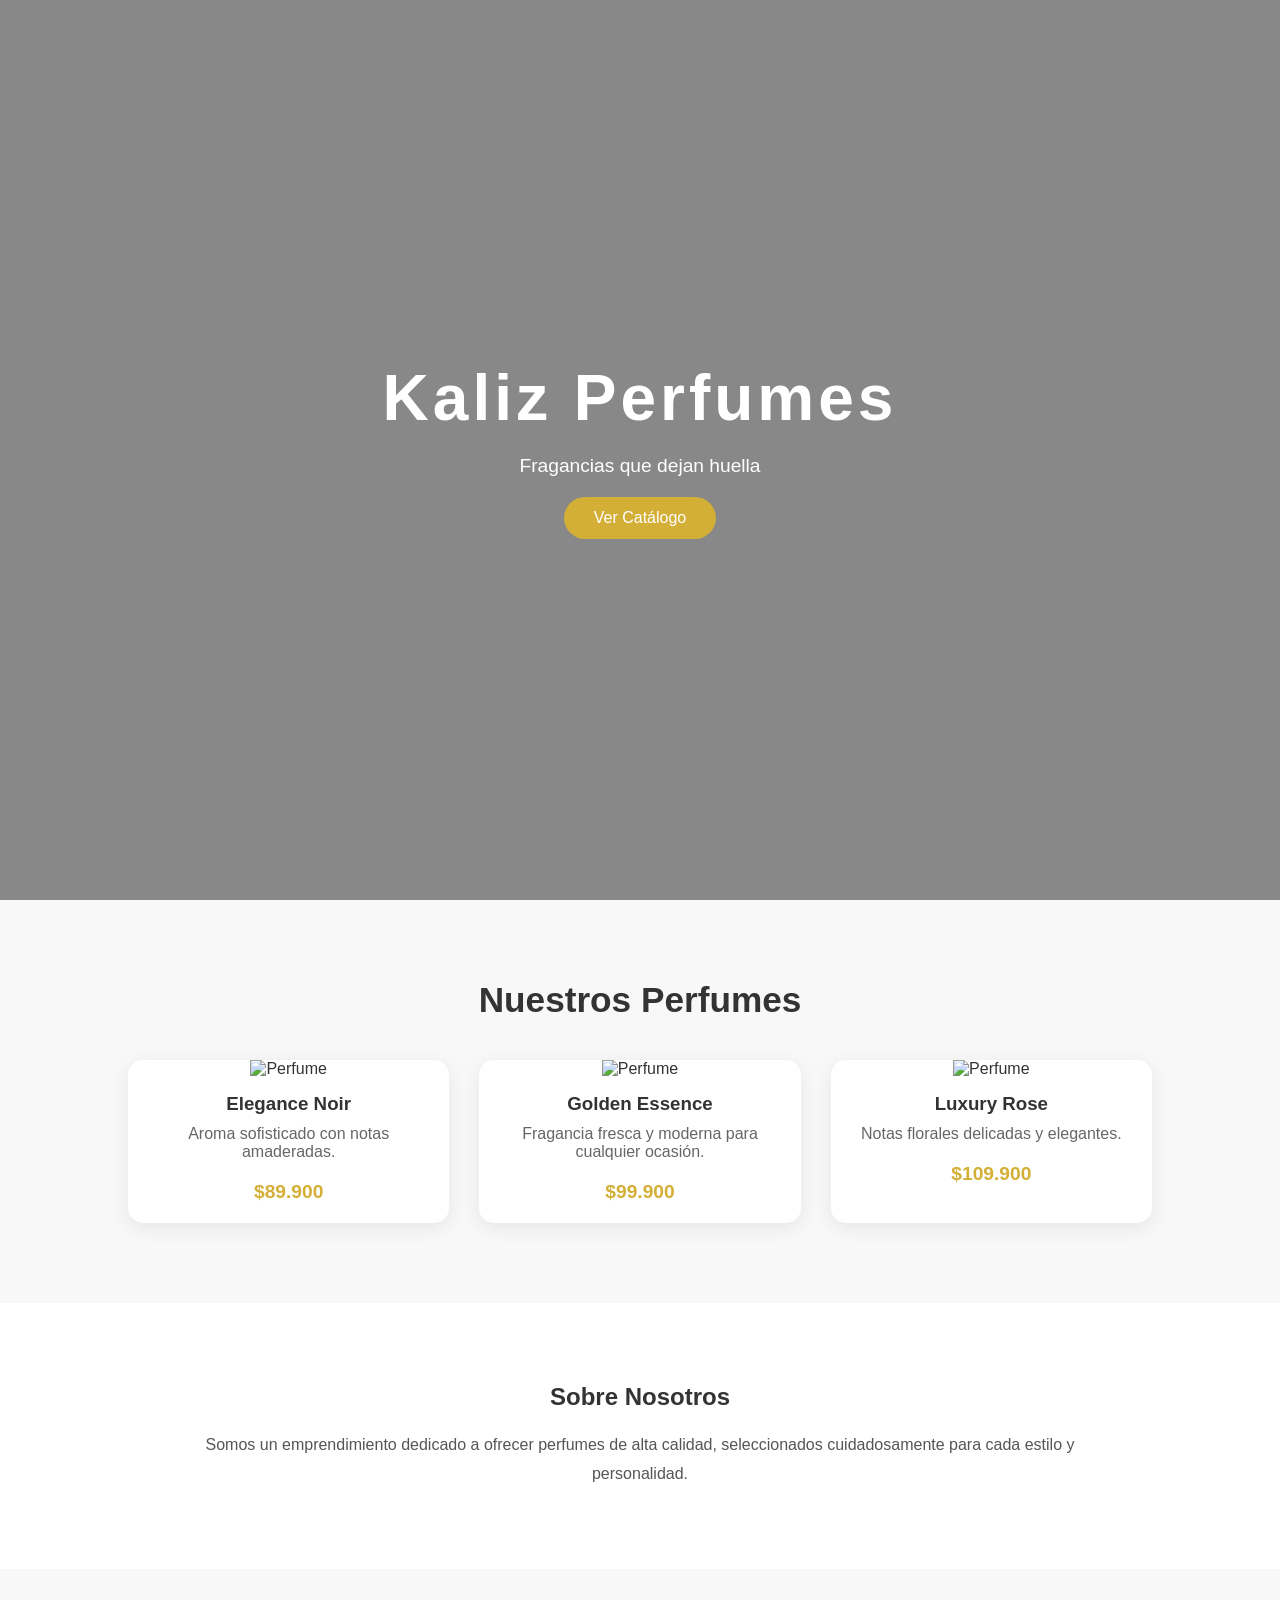
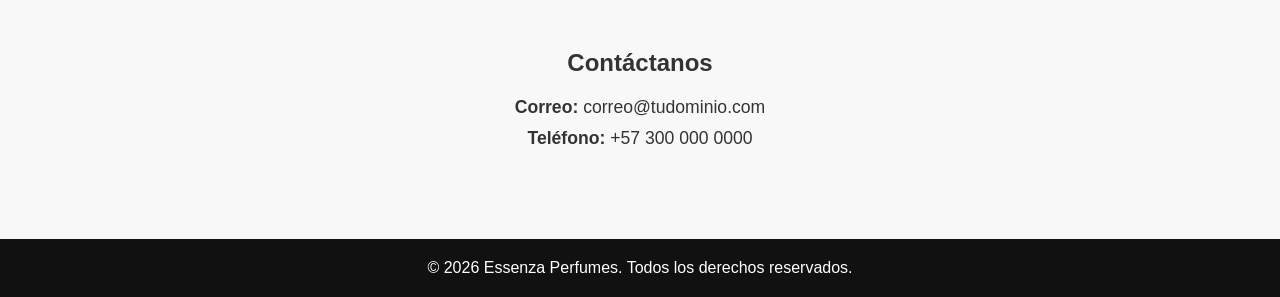
==== index.html @ bfae03cb "Add files via upload" ====
<!DOCTYPE html>
<html lang="es">
<head>
    <meta charset="UTF-8">
    <meta name="viewport" content="width=device-width, initial-scale=1.0">
    <title>Kaliz Perfumes</title>
    <link rel="stylesheet" href="css/styles.css">
</head>
<body>

    <!-- Header -->
    <header class="hero">
        <div class="hero-content">
            <h1>Kaliz Perfumes</h1>
            <p>Fragancias que dejan huella</p>
            <a href="#catalogo" class="btn">Ver Catálogo</a>
        </div>
    </header>

    <!-- Catálogo -->
    <section id="catalogo" class="catalogo">
        <h2>Nuestros Perfumes</h2>

        <div class="productos">

            <div class="card">
                <img src="https://images.unsplash.com/photo-1594035910387-fea47794261f?w=500" alt="Perfume">
                <h3>Elegance Noir</h3>
                <p>Aroma sofisticado con notas amaderadas.</p>
                <span>$89.900</span>
            </div>

            <div class="card">
                <img src="https://images.unsplash.com/photo-1541643600914-78b084683601?w=500" alt="Perfume">
                <h3>Golden Essence</h3>
                <p>Fragancia fresca y moderna para cualquier ocasión.</p>
                <span>$99.900</span>
            </div>

            <div class="card">
                <img src="https://images.unsplash.com/photo-1523293182086-7651a899d37f?w=500" alt="Perfume">
                <h3>Luxury Rose</h3>
                <p>Notas florales delicadas y elegantes.</p>
                <span>$109.900</span>
            </div>

        </div>
    </section>

    <!-- Sobre nosotros -->
    <section class="nosotros">
        <h2>Sobre Nosotros</h2>
        <p>
            Somos un emprendimiento dedicado a ofrecer perfumes de alta calidad,
            seleccionados cuidadosamente para cada estilo y personalidad.
        </p>
    </section>

    <!-- Contacto -->
    <section class="contacto">
        <h2>Contáctanos</h2>

        <!-- Modificar estos datos -->
        <p><strong>Correo:</strong> correo@tudominio.com</p>
        <p><strong>Teléfono:</strong> +57 300 000 0000</p>

    </section>

    <!-- Footer -->
    <footer>
        <p>&copy; 2026 Essenza Perfumes. Todos los derechos reservados.</p>
    </footer>

</body>
</html>
---- css/styles.css ----
*{
    margin:0;
    padding:0;
    box-sizing:border-box;
    font-family: 'Segoe UI', sans-serif;
}

body{
    background:#f8f8f8;
    color:#333;
}

/* HERO */

.hero{
    height:100vh;
    background:linear-gradient(
        rgba(0,0,0,0.45),
        rgba(0,0,0,0.45)
    ),
    url('https://images.unsplash.com/photo-1592945403244-b3fbafd7f539?w=1600');
    background-size:cover;
    background-position:center;
    display:flex;
    align-items:center;
    justify-content:center;
    text-align:center;
}

.hero-content h1{
    color:white;
    font-size:4rem;
    letter-spacing:4px;
}

.hero-content p{
    color:white;
    font-size:1.2rem;
    margin:20px 0;
}

.btn{
    display:inline-block;
    padding:12px 30px;
    background:#d4af37;
    color:white;
    text-decoration:none;
    border-radius:30px;
    transition:0.3s;
}

.btn:hover{
    background:#b8942c;
}

/* CATÁLOGO */

.catalogo{
    padding:80px 10%;
    text-align:center;
}

.catalogo h2{
    margin-bottom:40px;
    font-size:2.2rem;
}

.productos{
    display:grid;
    grid-template-columns:repeat(auto-fit,minmax(280px,1fr));
    gap:30px;
}

.card{
    background:white;
    border-radius:15px;
    overflow:hidden;
    box-shadow:0 5px 20px rgba(0,0,0,0.08);
    transition:0.3s;
}

.card:hover{
    transform:translateY(-8px);
}

.card img{
    width:100%;
    height:300px;
    object-fit:cover;
}

.card h3{
    margin:15px 0 10px;
}

.card p{
    padding:0 20px;
    color:#666;
}

.card span{
    display:block;
    margin:20px 0;
    font-weight:bold;
    color:#d4af37;
    font-size:1.2rem;
}

/* NOSOTROS */

.nosotros{
    padding:80px 15%;
    background:white;
    text-align:center;
}

.nosotros h2{
    margin-bottom:20px;
}

.nosotros p{
    line-height:1.8;
    color:#555;
}

/* CONTACTO */

.contacto{
    padding:80px 10%;
    text-align:center;
}

.contacto h2{
    margin-bottom:20px;
}

.contacto p{
    margin:10px 0;
    font-size:1.1rem;
}

/* FOOTER */

footer{
    background:#111;
    color:white;
    text-align:center;
    padding:20px;
}

/* RESPONSIVE */

@media(max-width:768px){

    .hero-content h1{
        font-size:2.5rem;
    }

    .hero-content p{
        font-size:1rem;
    }

}
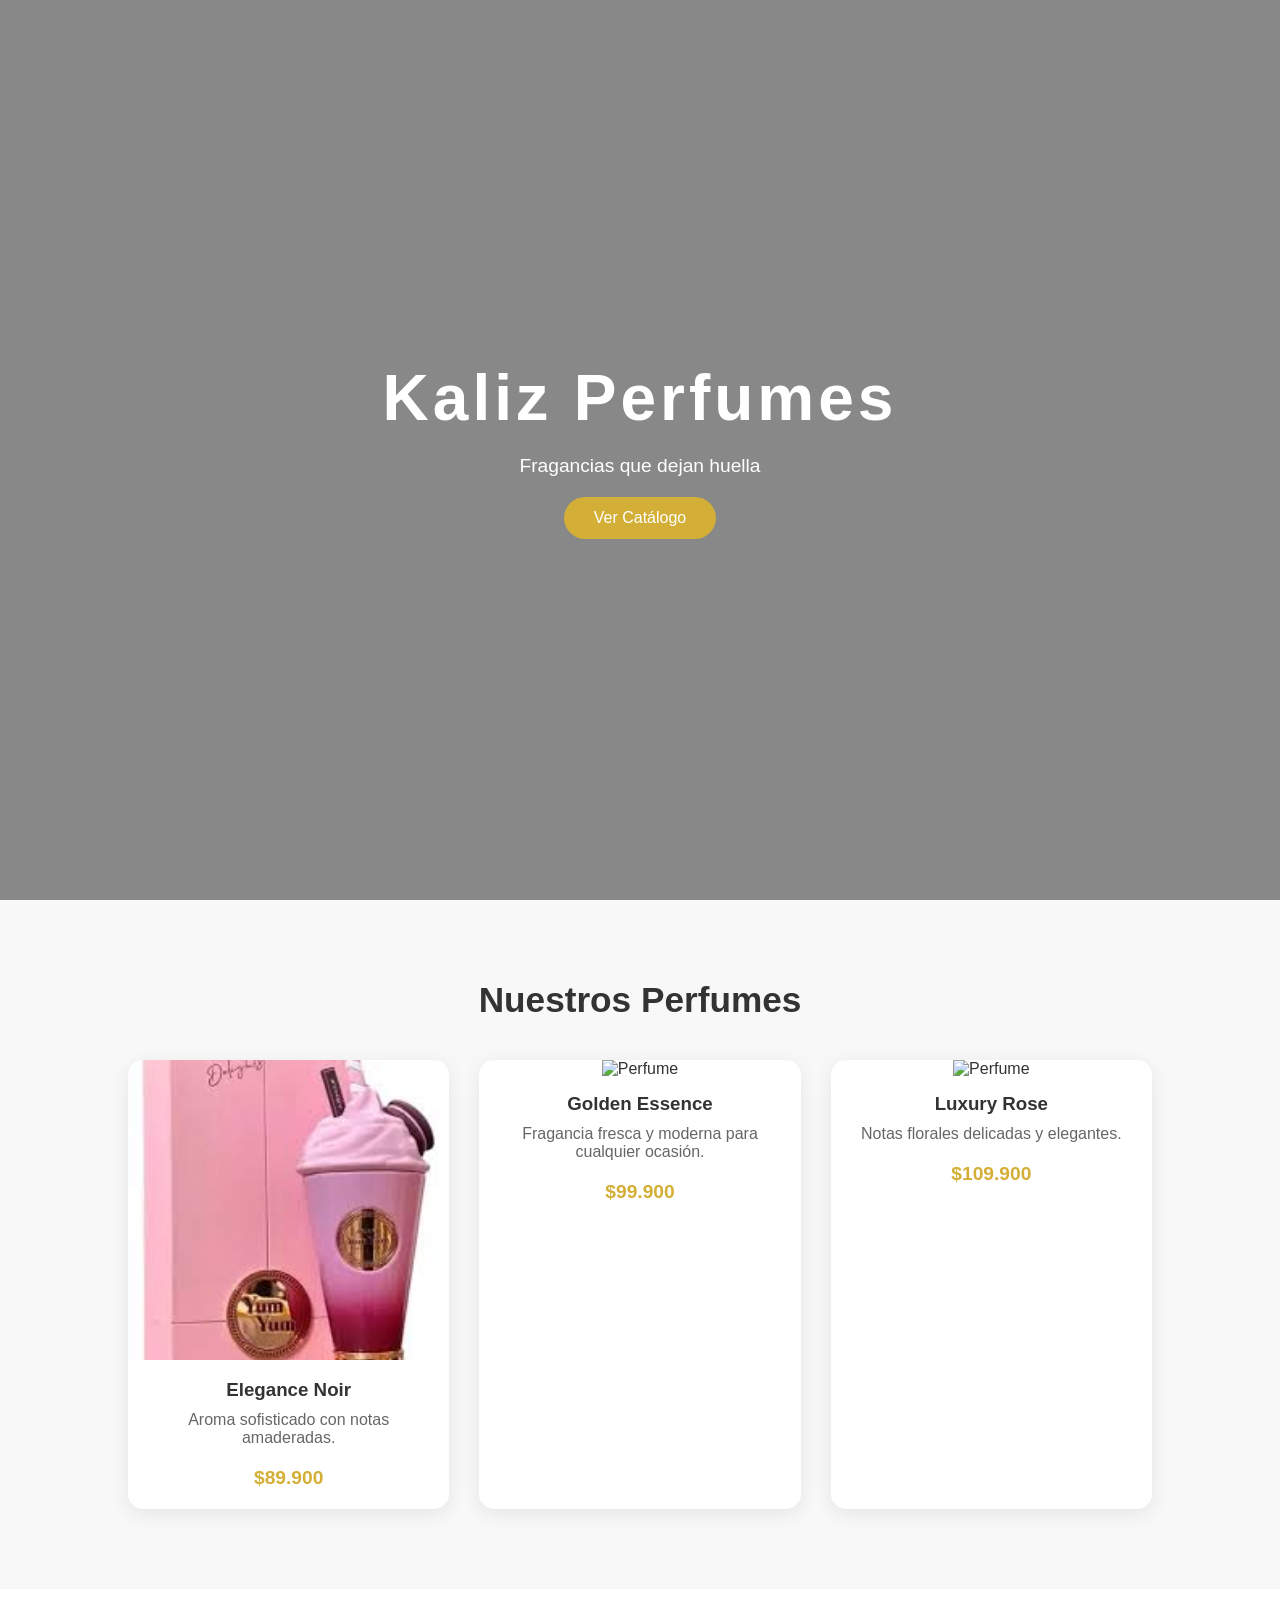
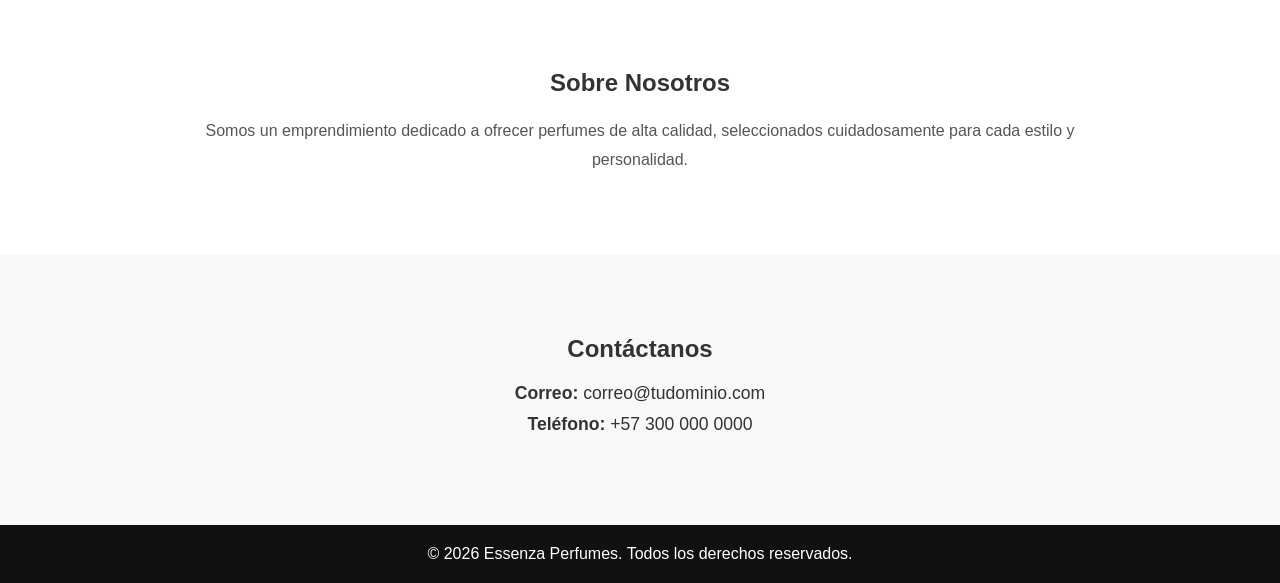
==== commit fa70c017: "Update index.html" ====
--- a/index.html
+++ b/index.html
@@ -24,7 +24,7 @@
         <div class="productos">
 
             <div class="card">
-                <img src="https://images.unsplash.com/photo-1594035910387-fea47794261f?w=500" alt="Perfume">
+                <img src="[data-uri]" alt="Perfume">
                 <h3>Elegance Noir</h3>
                 <p>Aroma sofisticado con notas amaderadas.</p>
                 <span>$89.900</span>
@@ -72,4 +72,4 @@
     </footer>
 
 </body>
-</html>+</html>
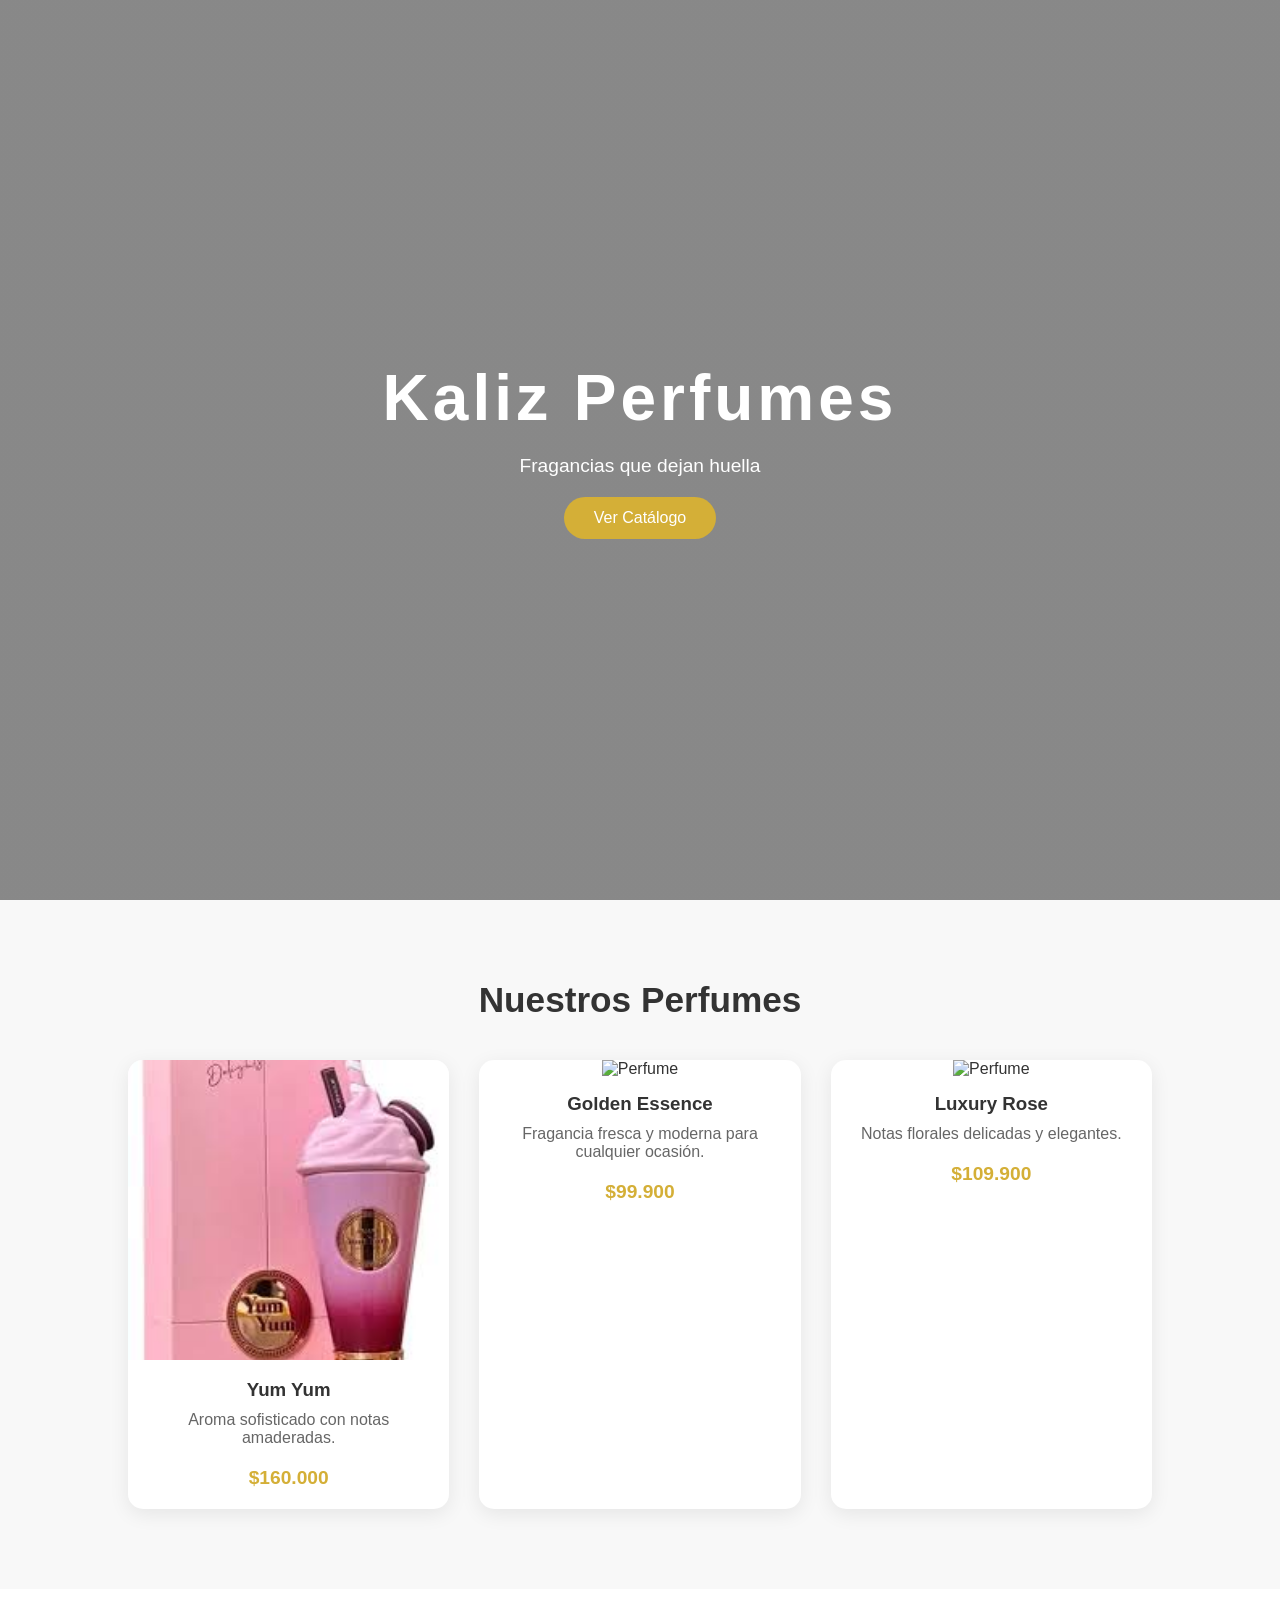
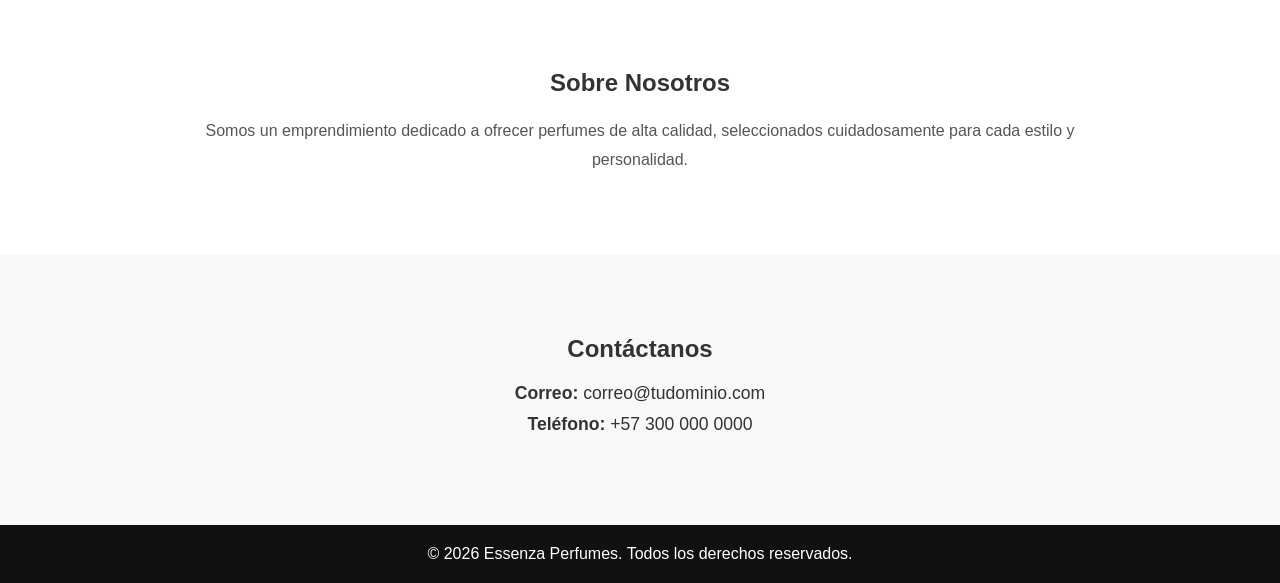
==== commit 4785eb78: "Update index.html" ====
--- a/index.html
+++ b/index.html
@@ -25,9 +25,9 @@
 
             <div class="card">
                 <img src="[data-uri]" alt="Perfume">
-                <h3>Elegance Noir</h3>
+                <h3>Yum Yum</h3>
                 <p>Aroma sofisticado con notas amaderadas.</p>
-                <span>$89.900</span>
+                <span>$160.000</span>
             </div>
 
             <div class="card">
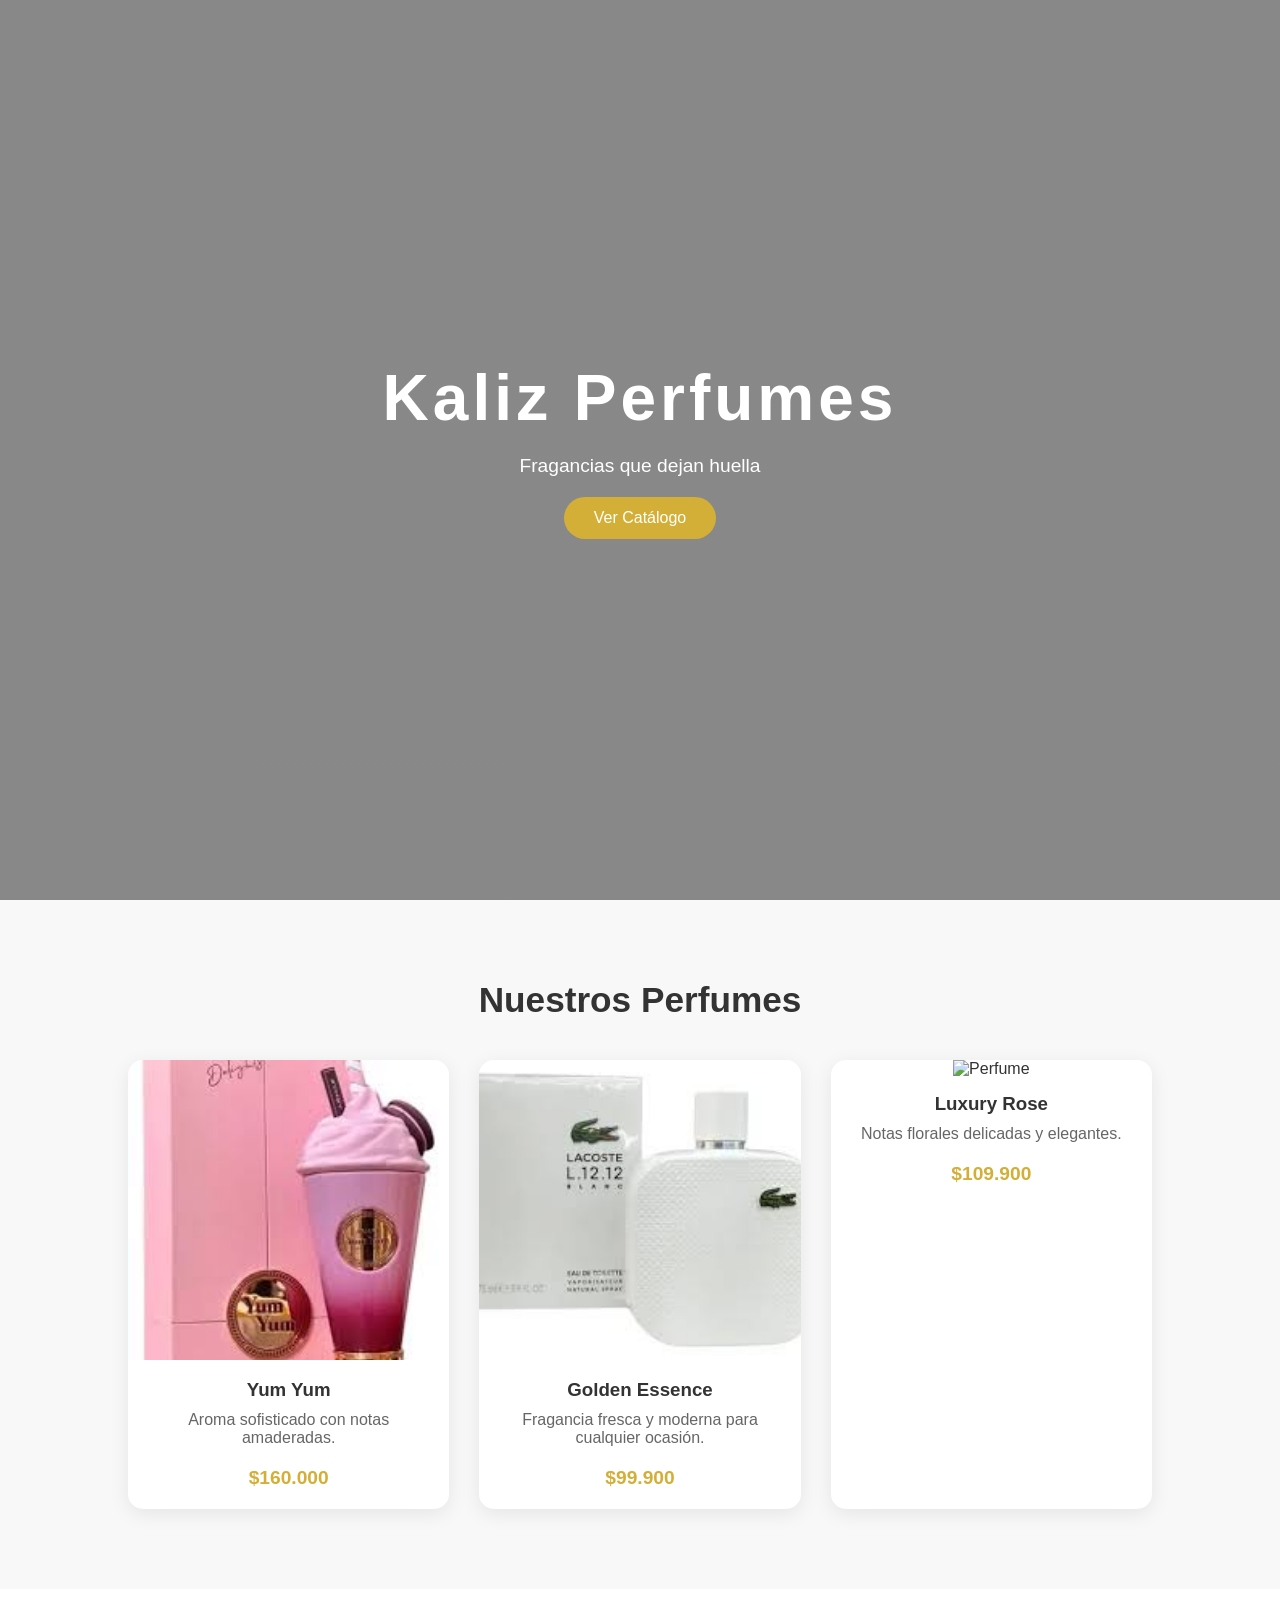
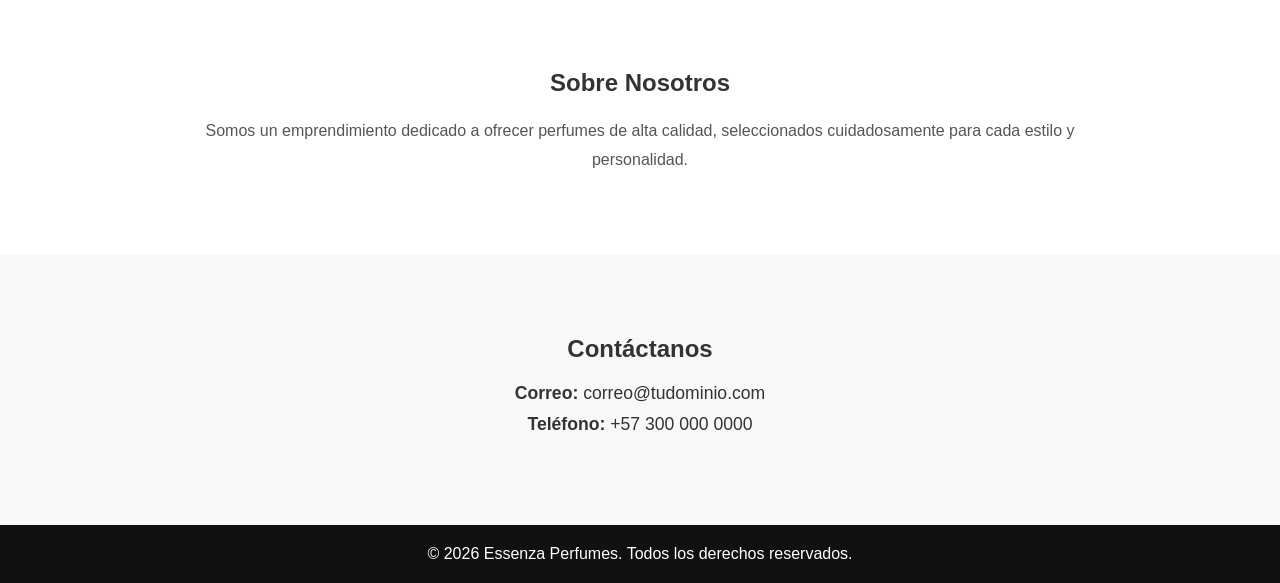
==== commit 490060d1: "Update index.html" ====
--- a/index.html
+++ b/index.html
@@ -31,7 +31,7 @@
             </div>
 
             <div class="card">
-                <img src="https://images.unsplash.com/photo-1541643600914-78b084683601?w=500" alt="Perfume">
+                <img src="[data-uri]" alt="Perfume">
                 <h3>Golden Essence</h3>
                 <p>Fragancia fresca y moderna para cualquier ocasión.</p>
                 <span>$99.900</span>
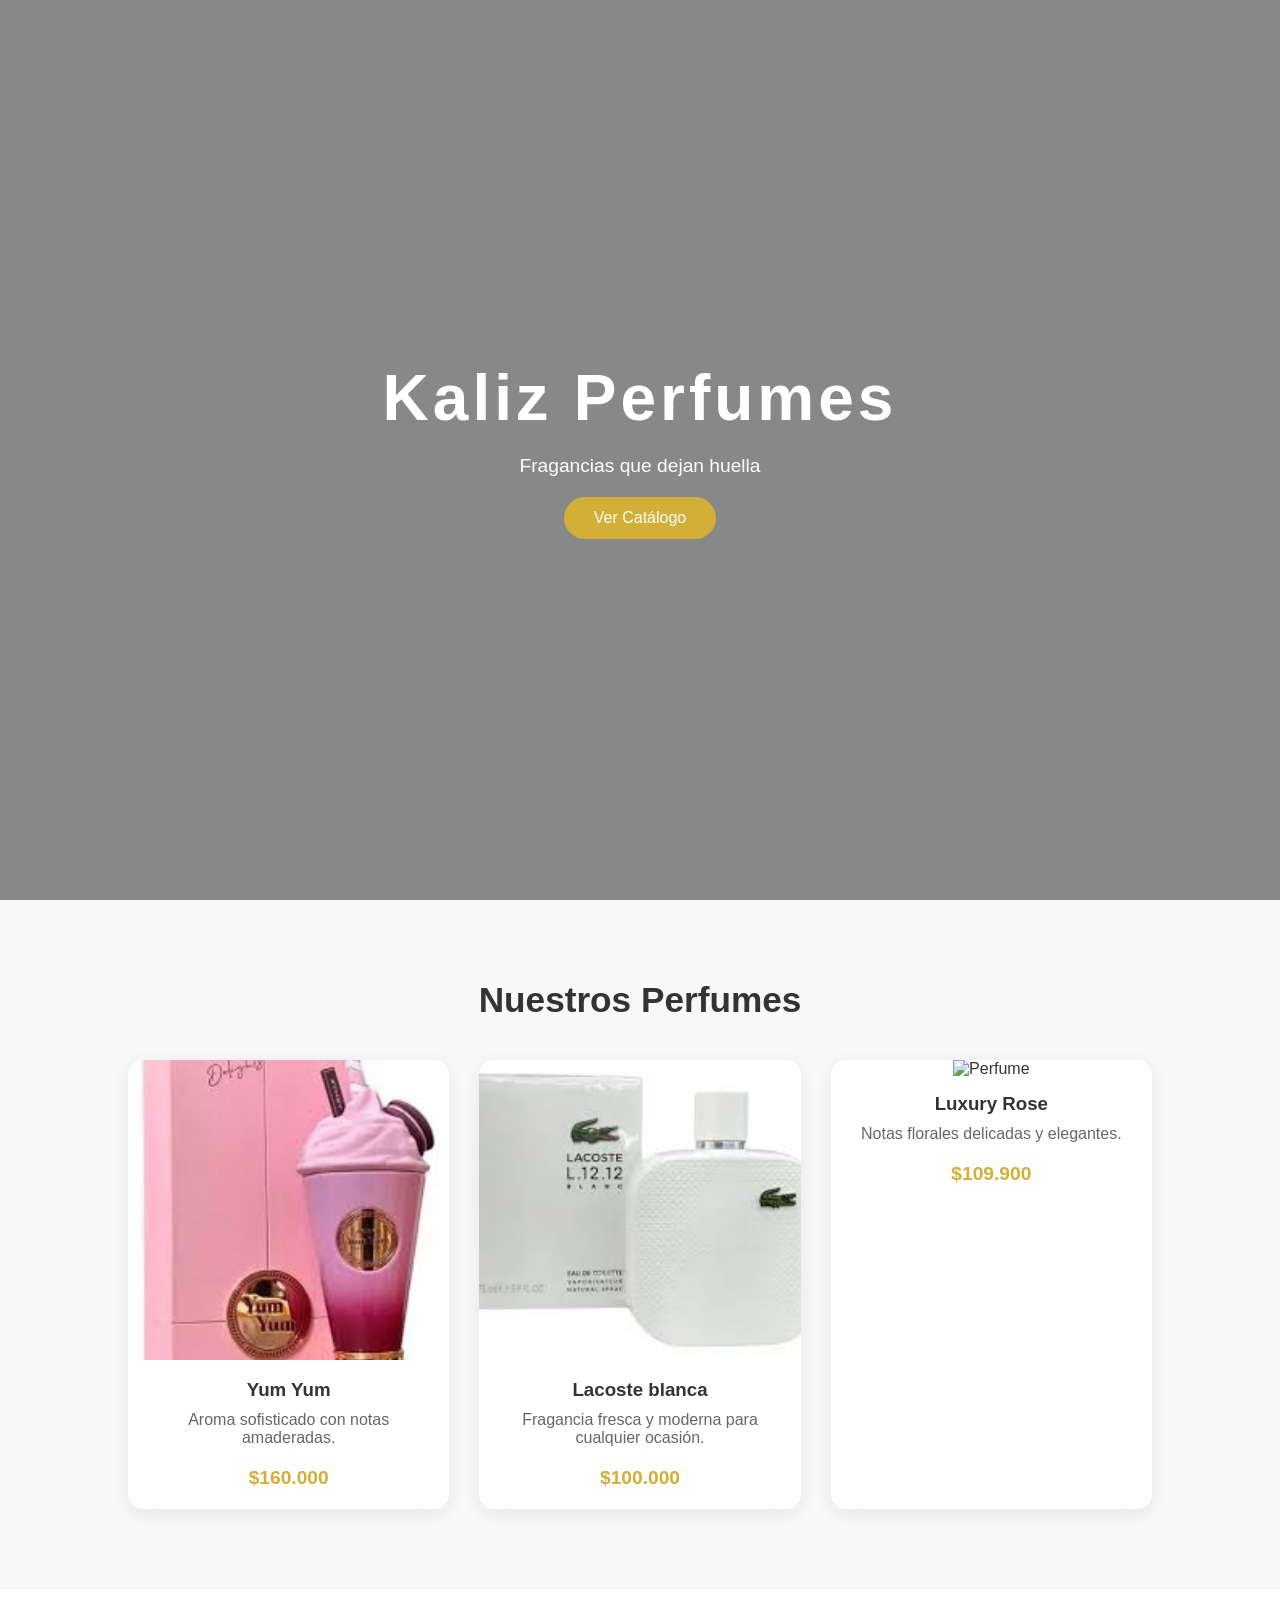
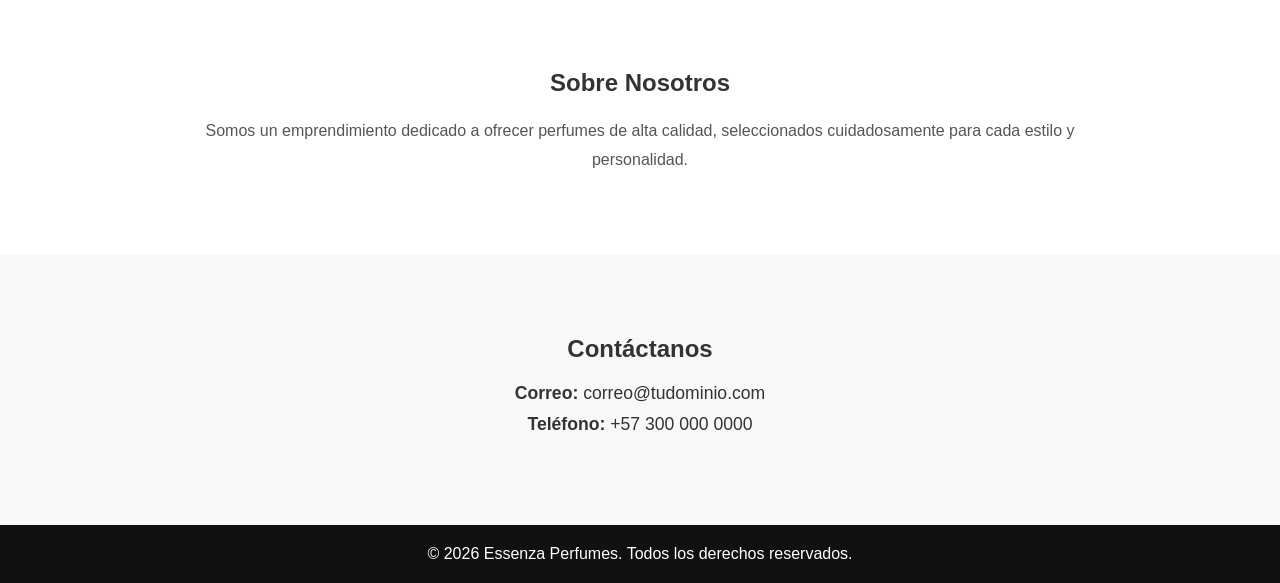
==== commit ea3d50e0: "Update index.html" ====
--- a/index.html
+++ b/index.html
@@ -32,9 +32,9 @@
 
             <div class="card">
                 <img src="[data-uri]" alt="Perfume">
-                <h3>Golden Essence</h3>
+                <h3>Lacoste blanca</h3>
                 <p>Fragancia fresca y moderna para cualquier ocasión.</p>
-                <span>$99.900</span>
+                <span>$100.000</span>
             </div>
 
             <div class="card">
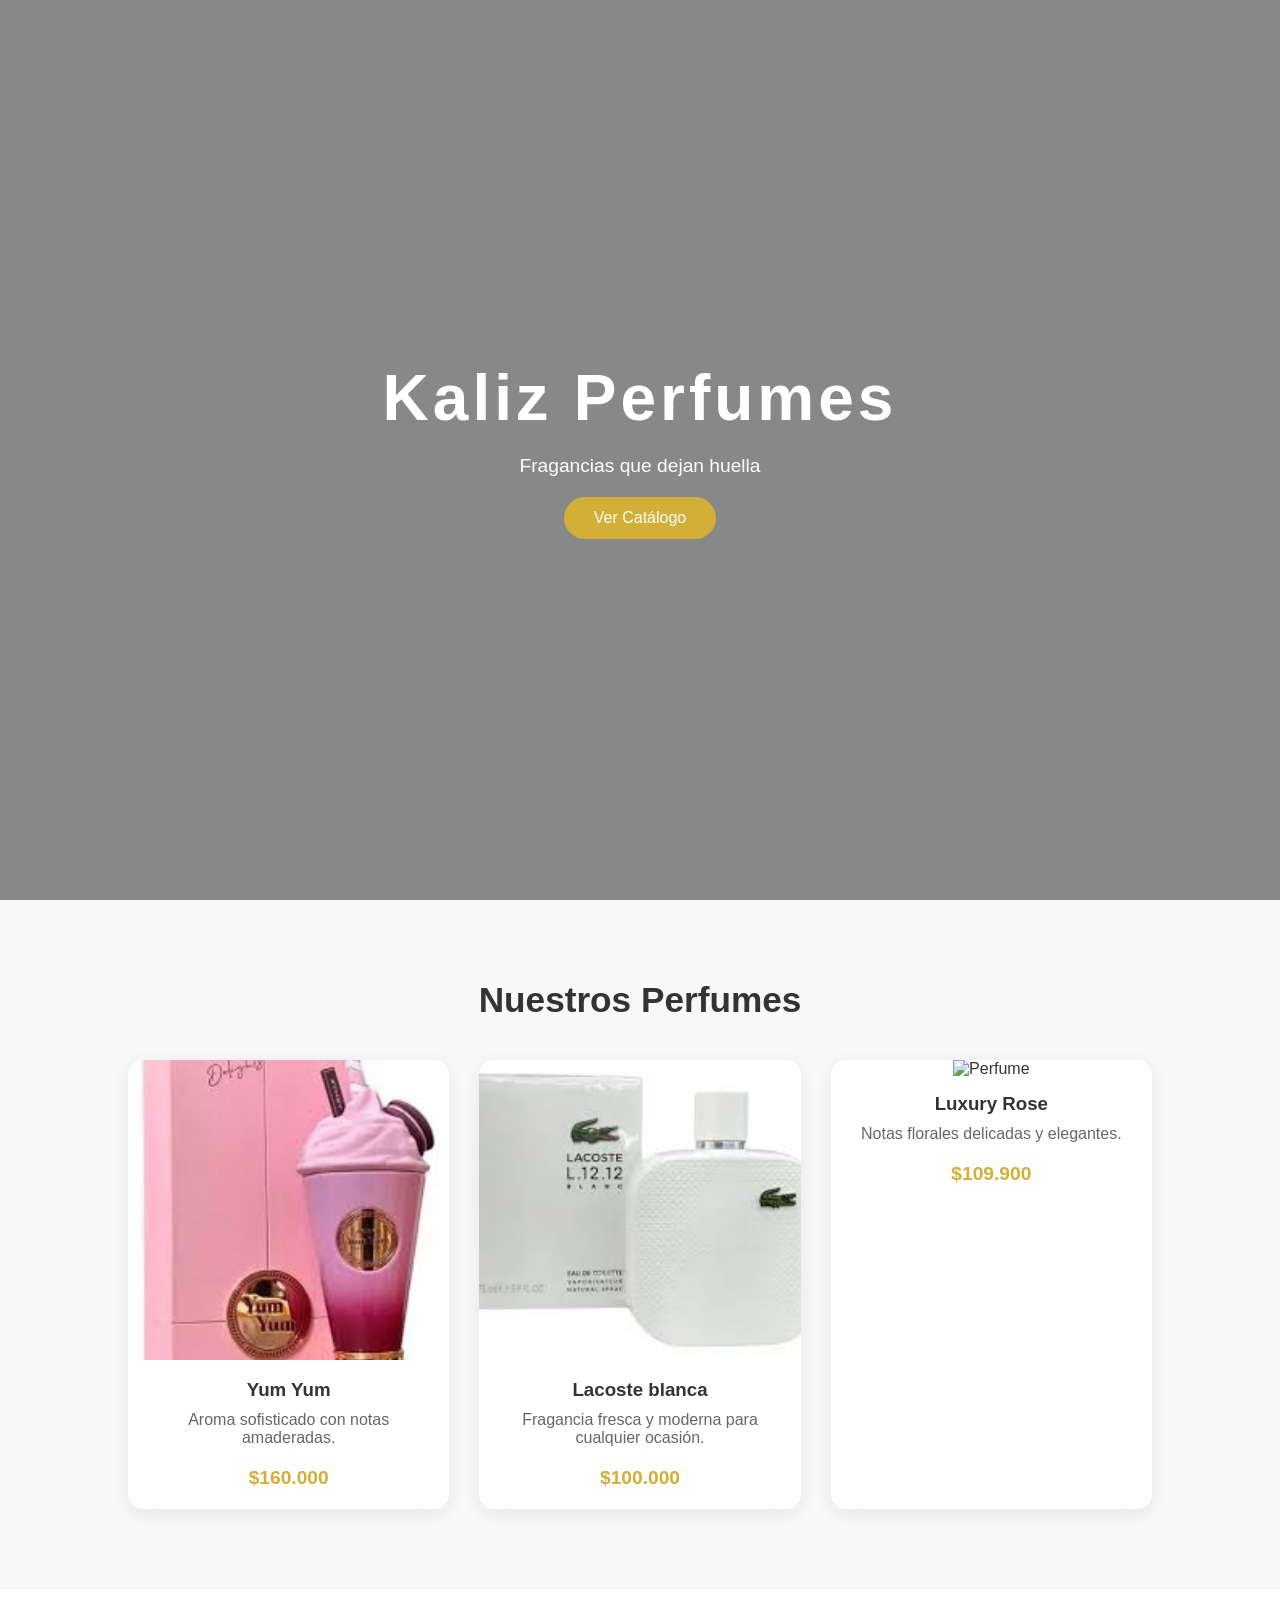
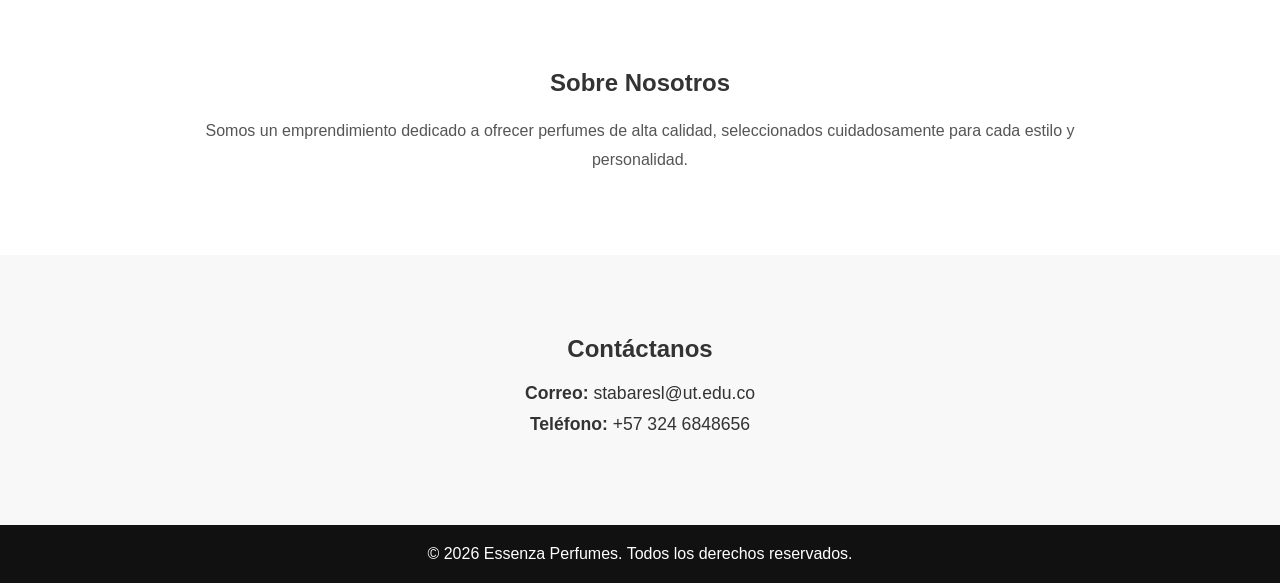
==== commit 9f00d943: "Update index.html" ====
--- a/index.html
+++ b/index.html
@@ -61,8 +61,8 @@
         <h2>Contáctanos</h2>
 
         <!-- Modificar estos datos -->
-        <p><strong>Correo:</strong> correo@tudominio.com</p>
-        <p><strong>Teléfono:</strong> +57 300 000 0000</p>
+        <p><strong>Correo:</strong> stabaresl@ut.edu.co</p>
+        <p><strong>Teléfono:</strong> +57 324 6848656</p>
 
     </section>
 
